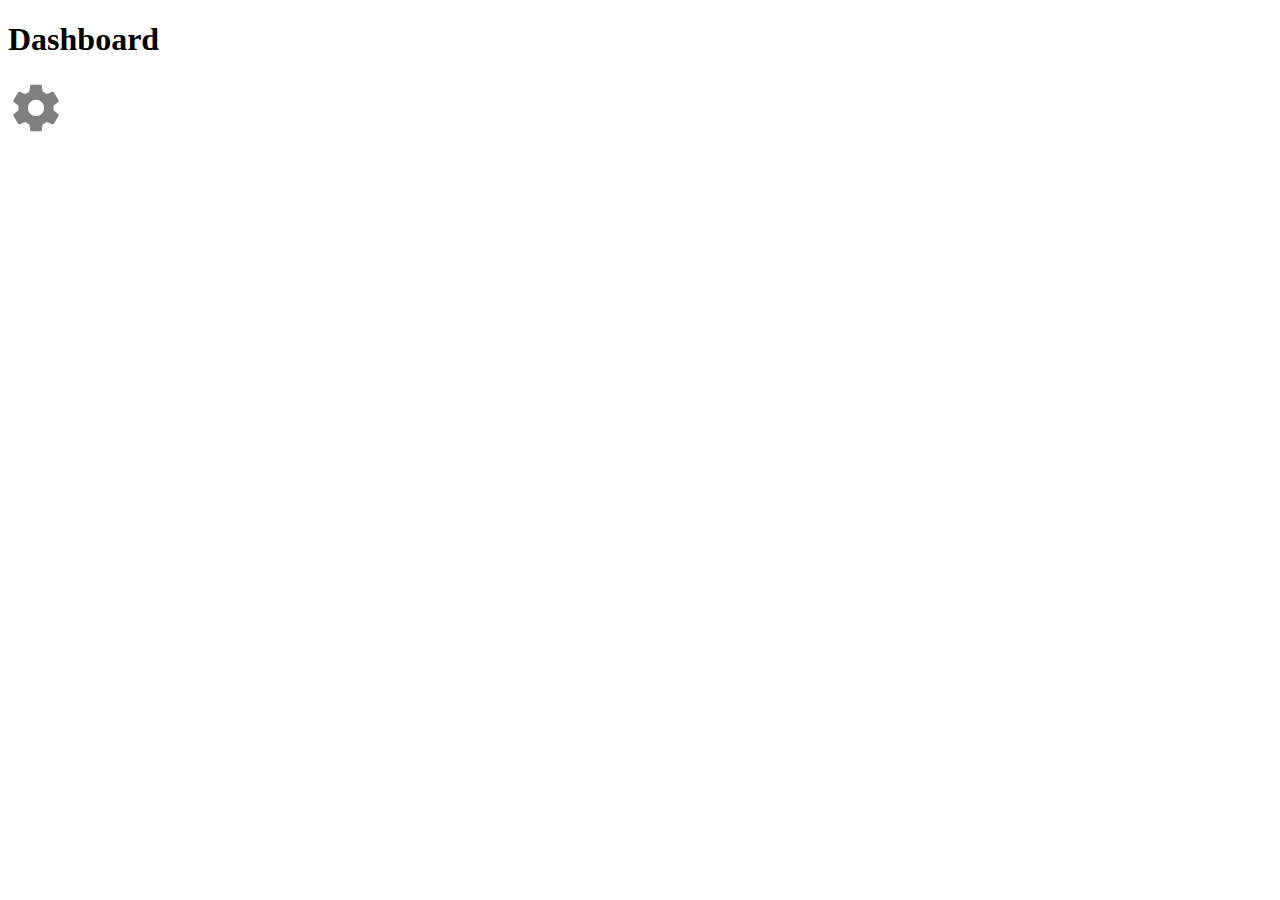
==== index.html @ 482fdac0 "links" ====
<!DOCTYPE html>
<html lang="en">
<head>
    <meta charset="UTF-8">
    <title>Dashboard</title>
    <link href="https://fonts.googleapis.com/icon?family=Material+Icons" rel="stylesheet">
</head>
<body>
    <h1>Dashboard</h1>
    <a href="dashboard/next.html">
        <i class="material-icons" style='font-size: 56px; color: gray;'>settings</i>
    </a>
</body>
</html>
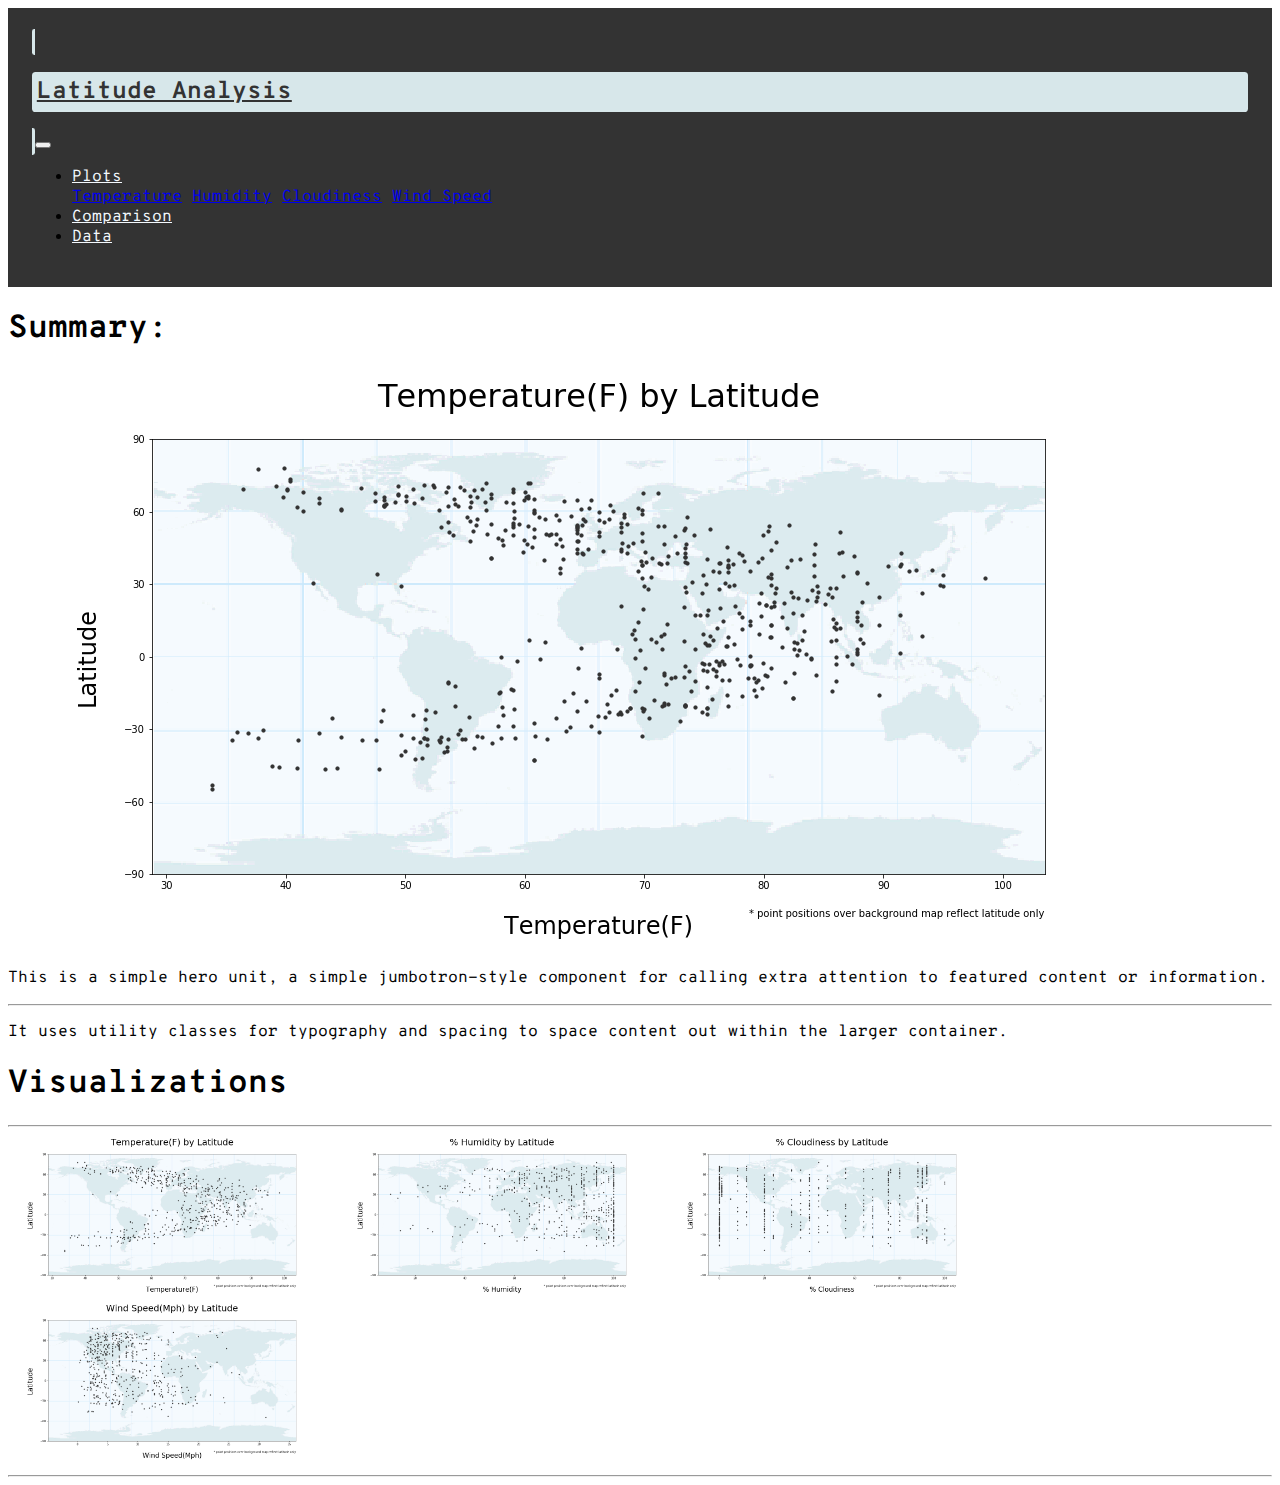
==== commit 69c1ff48: "fixed img file names" ====
--- a/index.html
+++ b/index.html
@@ -1,14 +1,70 @@
 <!DOCTYPE html>
 <html lang="en">
-<head>
-    <meta charset="UTF-8">
-    <title>Dashboard</title>
-    <link href="https://fonts.googleapis.com/icon?family=Material+Icons" rel="stylesheet">
-</head>
-<body>
-    <h1>Dashboard</h1>
-    <a href="dashboard/next.html">
-        <i class="material-icons" style='font-size: 56px; color: gray;'>settings</i>
-    </a>
-</body>
+    <head>
+        <meta charset="UTF-8">
+        <title>Dashboard</title>
+        <link rel="stylesheet" href="https://stackpath.bootstrapcdn.com/bootstrap/4.1.3/css/bootstrap.min.css" integrity="sha384-MCw98/SFnGE8fJT3GXwEOngsV7Zt27NXFoaoApmYm81iuXoPkFOJwJ8ERdknLPMO" crossorigin="anonymous">
+        <link href="https://fonts.googleapis.com/icon?family=Material+Icons" rel="stylesheet">
+        <link href="https://fonts.googleapis.com/css?family=Overpass+Mono" rel="stylesheet">
+        <link rel="stylesheet" href="main.css">
+    </head>
+    <body>
+        <nav class="navbar navbar-expand-lg navbar-color bg-light">
+            <a class="navbar-brand custom-bg" href="index.html"><h2>Latitude Analysis</h2></a>
+            <button class="navbar-toggler" type="button" data-toggle="collapse" data-target="#navbarNavDropdown" aria-controls="navbarNavDropdown" aria-expanded="false" aria-label="Toggle navigation">
+            <span class="navbar-toggler-icon"></span>
+            </button>
+            <div class="collapse navbar-collapse justify-content-end" id="navbarNavDropdown">
+                <ul class="navbar-nav">
+                    <li class="nav-item dropdown">
+                        <a class="nav-link dropdown-toggle" href="#" id="navbarDropdownMenuLink" data-toggle="dropdown" aria-haspopup="true" aria-expanded="false">
+                            Plots
+                        </a>
+                        <div class="dropdown-menu" aria-labelledby="navbarDropdownMenuLink">
+                            <a class="dropdown-item" href="temperature.html">Temperature</a>
+                            <a class="dropdown-item" href="#">Humidity</a>
+                            <a class="dropdown-item" href="#">Cloudiness</a>
+                            <a class="dropdown-item" href="#">Wind Speed</a>
+                        </div>
+                    </li>
+                    <!--     <li class="nav-item active">
+                        <a class="nav-link" href="#">Home <span class="sr-only">(current)</span></a>
+                    </li> -->
+                    <li class="nav-item">
+                        <a class="nav-link" href="#">Comparison</a>
+                    </li>
+                    <li class="nav-item">
+                        <a class="nav-link" href="data.html">Data</a>
+                    </li>
+                </ul>
+            </div>
+        </nav>
+        <div class="container">
+            <div class="row">
+                <div class="jumbotron-fluid col-lg-6">
+                    <h1 class="display-4">Summary:</h1>
+                    <img class="img-fluid" src="img/temperature(f)_by_latitude.png" alt="temperature">
+                    <p class="lead">This is a simple hero unit, a simple jumbotron-style component for calling extra attention to featured content or information.</p>
+                    <hr class="my-4">
+                    <p>It uses utility classes for typography and spacing to space content out within the larger container.</p>
+                </div>
+                <div class="jumbotron-fluid col-lg-6">
+                    <h1 class="display-5 text-center">Visualizations</h1>
+                    <hr>
+                    <div class="row">
+                        <img class="img-sm col-lg-6" src="img/temperature(f)_by_latitude.png">
+                        <img class="img-sm col-lg-6" src="img/humidity_by_latitude.png">
+                        <img class="img-sm col-lg-6" src="img/cloudiness_by_latitude.png">
+                        <img class="img-sm col-lg-6" src="img/wind speed(mph)_by_latitude.png">
+                    </div>
+                    <!-- <p class="lead">This is a simple hero unit, a simple jumbotron-style component for calling extra attention to featured content or information.</p> -->
+                    <hr class="my-4">
+                    <!-- <p>It uses utility classes for typography and spacing to space content out within the larger container.</p> -->
+                </div>
+            </div>
+        </div>
+        <script src="https://code.jquery.com/jquery-3.3.1.slim.min.js" integrity="sha384-q8i/X+965DzO0rT7abK41JStQIAqVgRVzpbzo5smXKp4YfRvH+8abtTE1Pi6jizo" crossorigin="anonymous"></script>
+        <script src="https://cdnjs.cloudflare.com/ajax/libs/popper.js/1.14.3/umd/popper.min.js" integrity="sha384-ZMP7rVo3mIykV+2+9J3UJ46jBk0WLaUAdn689aCwoqbBJiSnjAK/l8WvCWPIPm49" crossorigin="anonymous"></script>
+        <script src="https://stackpath.bootstrapcdn.com/bootstrap/4.1.3/js/bootstrap.min.js" integrity="sha384-ChfqqxuZUCnJSK3+MXmPNIyE6ZbWh2IMqE241rYiqJxyMiZ6OW/JmZQ5stwEULTy" crossorigin="anonymous"></script>
+    </body>
 </html>--- a/main.css
+++ b/main.css
@@ -0,0 +1,51 @@
+body {
+    font-family: 'Overpass Mono', monospace;
+}
+
+.navbar {
+    padding: 1.5em;
+    margin-bottom: 1em;
+}
+
+.navbar-color {
+    background-color: #333 !important;
+}
+
+.nav-link {
+    color: #F4F9FE;
+}
+
+.nav-link:hover {
+    color: #86B3D3;
+}
+
+.custom-bg, h2 {
+    color: #333;
+    background-color: #D7E7EA;
+    padding: 0.2em;
+    border-radius: 0.15em;
+}
+
+.img-sm {
+    height: 10em !important;
+    width: 20em !important;
+    padding: 0 !important;
+}
+
+.table-top {
+    margin-top: 3em;
+}
+
+.thead-custom {
+    color: #F4F9FE;
+    background-color: #333;
+}
+
+@media (max-width: 450px) {
+    .custom-bg, h2 {
+    color: #222;
+    background-color: #FB5;
+    padding: 2em;
+    border-radius: 0.15em;
+    }
+}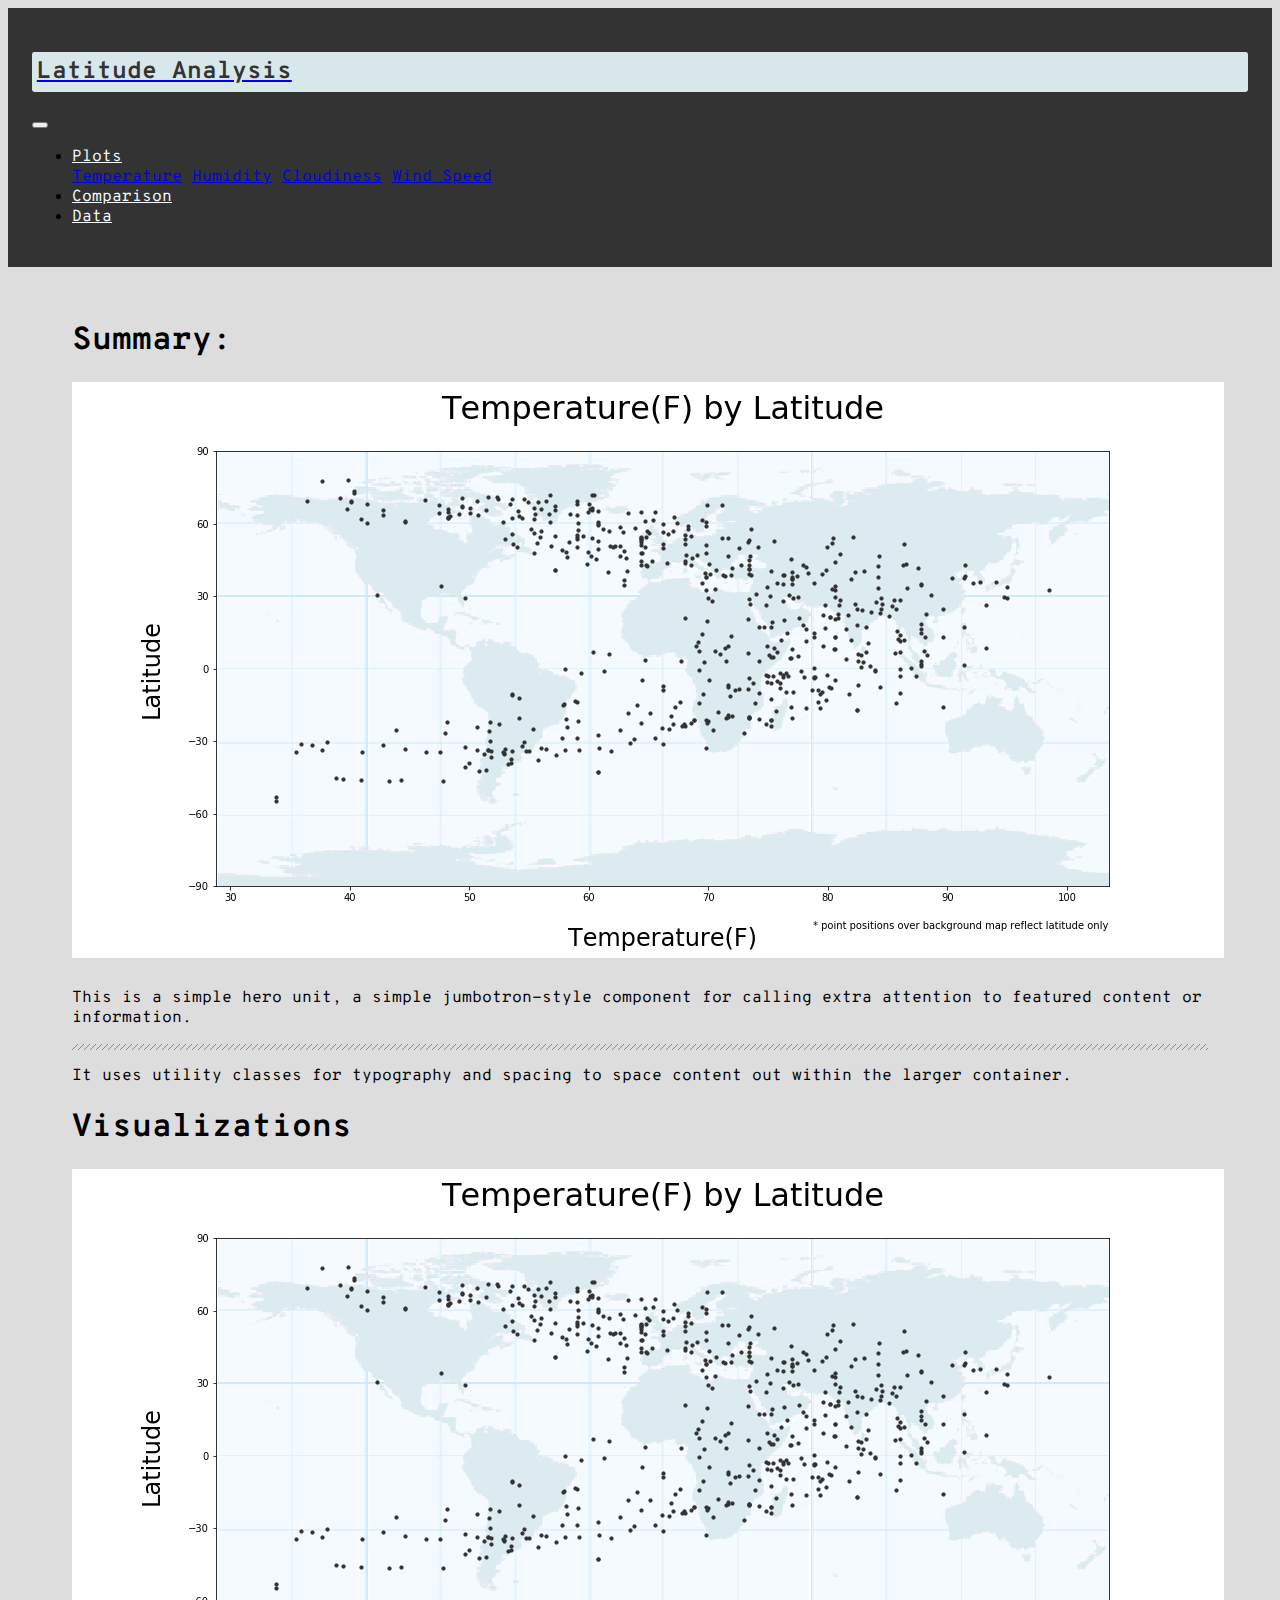
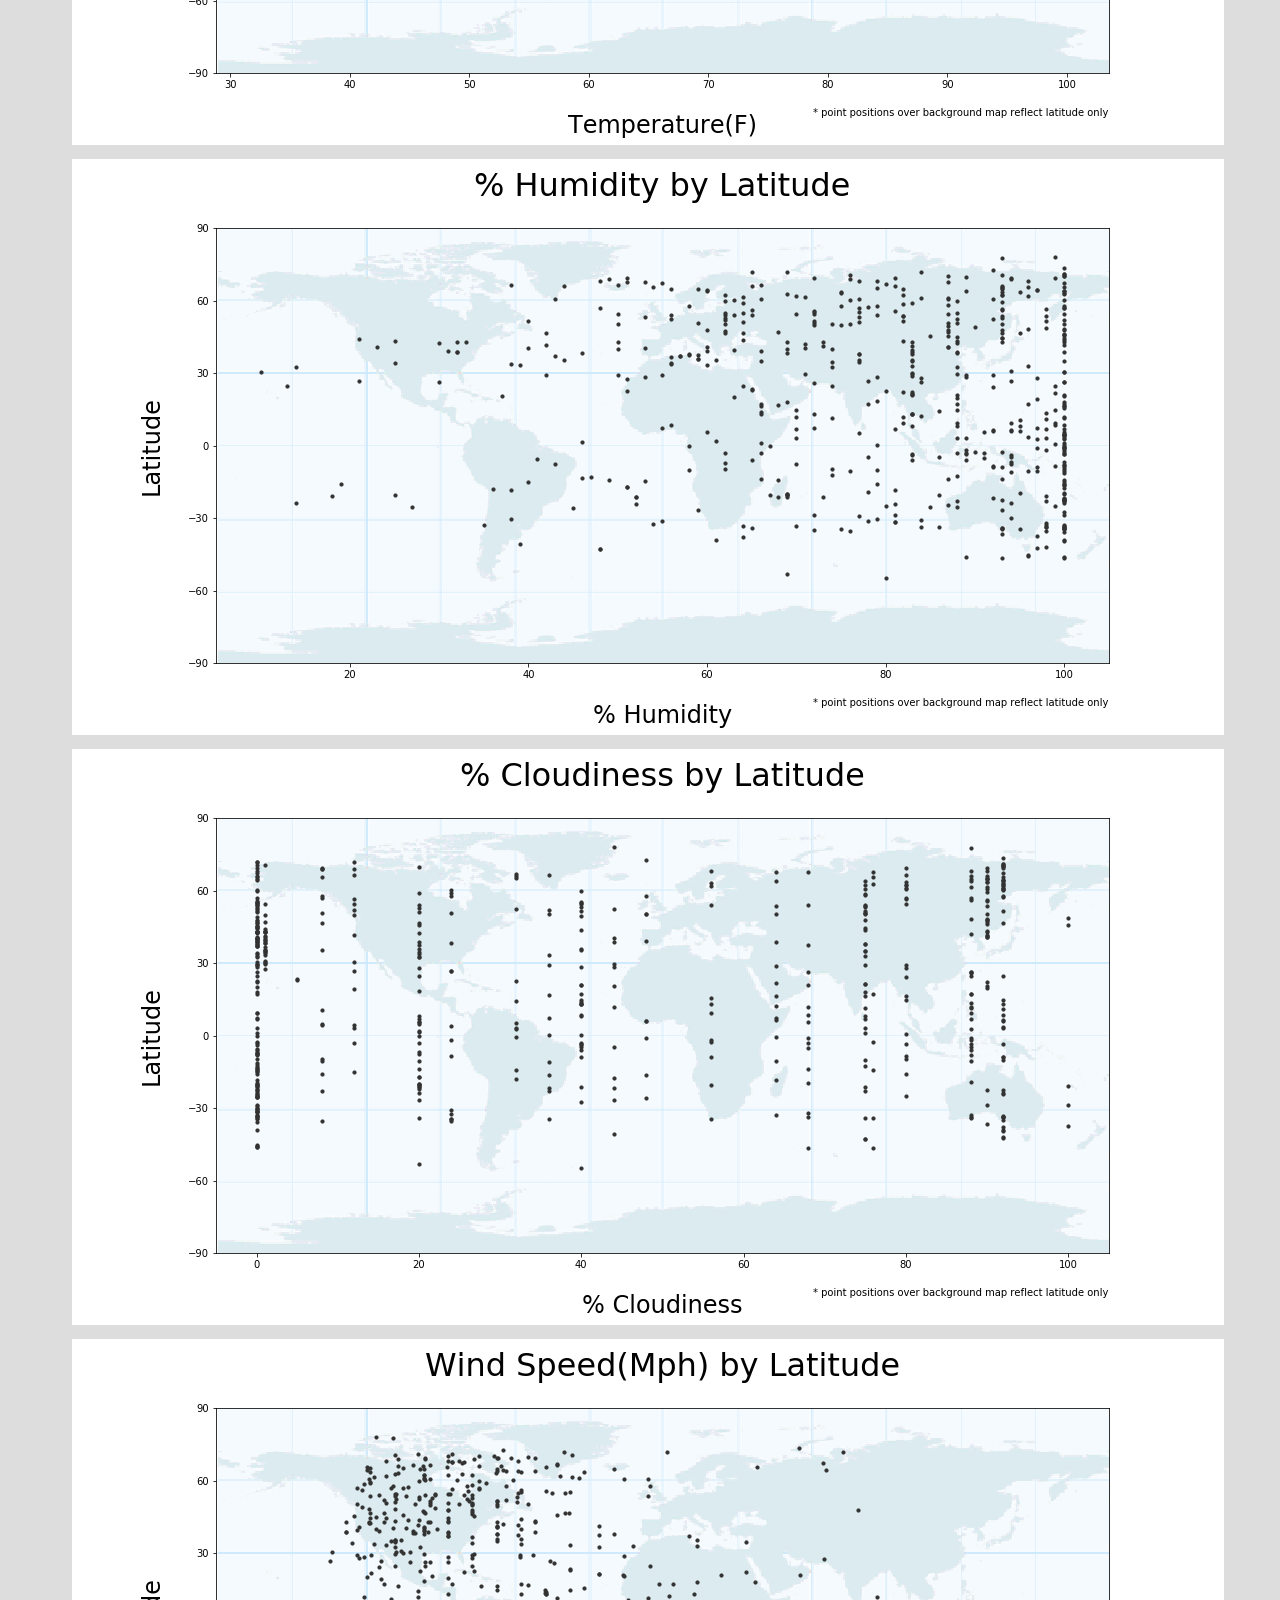
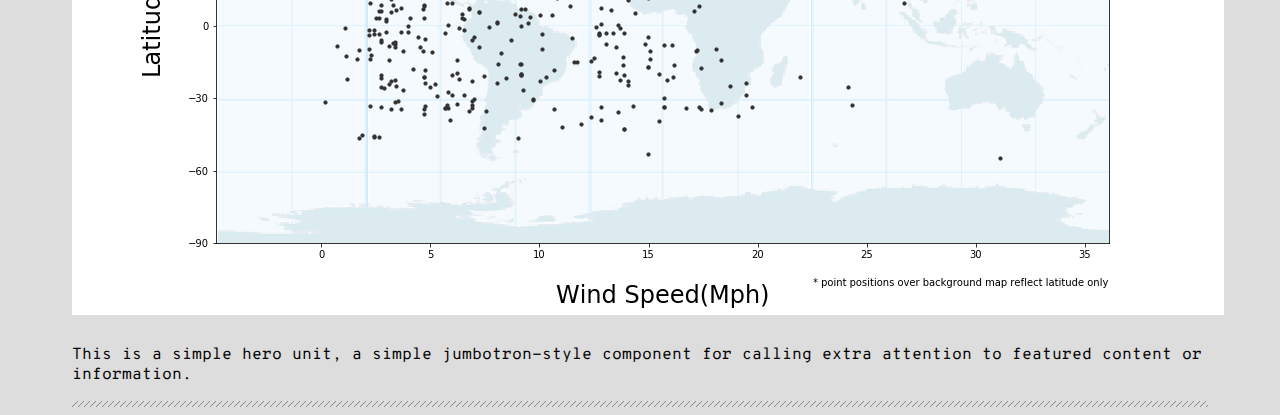
==== commit 5f4a8079: "created all pages" ====
--- a/index.html
+++ b/index.html
@@ -10,7 +10,7 @@
     </head>
     <body>
         <nav class="navbar navbar-expand-lg navbar-color bg-light">
-            <a class="navbar-brand custom-bg" href="index.html"><h2>Latitude Analysis</h2></a>
+            <a class="navbar-brand" href="index.html"><h2 class="nav-title">Latitude Analysis</h2></a>
             <button class="navbar-toggler" type="button" data-toggle="collapse" data-target="#navbarNavDropdown" aria-controls="navbarNavDropdown" aria-expanded="false" aria-label="Toggle navigation">
             <span class="navbar-toggler-icon"></span>
             </button>
@@ -22,16 +22,13 @@
                         </a>
                         <div class="dropdown-menu" aria-labelledby="navbarDropdownMenuLink">
                             <a class="dropdown-item" href="temperature.html">Temperature</a>
-                            <a class="dropdown-item" href="#">Humidity</a>
-                            <a class="dropdown-item" href="#">Cloudiness</a>
-                            <a class="dropdown-item" href="#">Wind Speed</a>
+                            <a class="dropdown-item" href="humidity.html">Humidity</a>
+                            <a class="dropdown-item" href="cloudiness.html">Cloudiness</a>
+                            <a class="dropdown-item" href="wind.html">Wind Speed</a>
                         </div>
                     </li>
-                    <!--     <li class="nav-item active">
-                        <a class="nav-link" href="#">Home <span class="sr-only">(current)</span></a>
-                    </li> -->
                     <li class="nav-item">
-                        <a class="nav-link" href="#">Comparison</a>
+                        <a class="nav-link" href="comparison.html">Comparison</a>
                     </li>
                     <li class="nav-item">
                         <a class="nav-link" href="data.html">Data</a>
@@ -39,26 +36,33 @@
                 </ul>
             </div>
         </nav>
-        <div class="container">
+        <div class="big-container">
             <div class="row">
-                <div class="jumbotron-fluid col-lg-6">
-                    <h1 class="display-4">Summary:</h1>
+                <div class="col-lg-7 col-md-12">
+                    <h1 class="display-5">Summary:</h1>
                     <img class="img-fluid" src="img/temperature(f)_by_latitude.png" alt="temperature">
                     <p class="lead">This is a simple hero unit, a simple jumbotron-style component for calling extra attention to featured content or information.</p>
-                    <hr class="my-4">
+                    <hr>
                     <p>It uses utility classes for typography and spacing to space content out within the larger container.</p>
                 </div>
-                <div class="jumbotron-fluid col-lg-6">
-                    <h1 class="display-5 text-center">Visualizations</h1>
+                <div class="col-lg-5 col-md-12">
+                    <h1 class="display-5">Visualizations</h1>
+                    <div class="row">
+                        <div class="vis-thumb col-lg-6 col-md-3">
+                            <a href="temperature.html"><img class="img-fluid" src="img/temperature(f)_by_latitude.png"></a>
+                        </div>
+                        <div class="vis-thumb col-lg-6 col-md-3">
+                            <a href="humidity.html"><img class="img-fluid" src="img/humidity_by_latitude.png"></a>
+                        </div>
+                        <div class="vis-thumb col-lg-6 col-md-3">
+                            <a href="cloudiness.html"><img class="img-fluid" src="img/cloudiness_by_latitude.png"></a>
+                        </div>
+                        <div class="vis-thumb col-lg-6 col-md-3">
+                            <a href="wind.html"><img class="img-fluid" src="img/wind speed(mph)_by_latitude.png"></a>
+                        </div>
+                    </div>
+                    <p class="lead">This is a simple hero unit, a simple jumbotron-style component for calling extra attention to featured content or information.</p>
                     <hr>
-                    <div class="row">
-                        <img class="img-sm col-lg-6" src="img/temperature(f)_by_latitude.png">
-                        <img class="img-sm col-lg-6" src="img/humidity_by_latitude.png">
-                        <img class="img-sm col-lg-6" src="img/cloudiness_by_latitude.png">
-                        <img class="img-sm col-lg-6" src="img/wind speed(mph)_by_latitude.png">
-                    </div>
-                    <!-- <p class="lead">This is a simple hero unit, a simple jumbotron-style component for calling extra attention to featured content or information.</p> -->
-                    <hr class="my-4">
                     <!-- <p>It uses utility classes for typography and spacing to space content out within the larger container.</p> -->
                 </div>
             </div>
--- a/main.css
+++ b/main.css
@@ -1,5 +1,27 @@
 body {
     font-family: 'Overpass Mono', monospace;
+    background-color: #DDD;
+}
+
+.bg-image {
+    position: absolute;
+    width: 100vw;
+    height: 100vh;
+    background-image: url("img/old-world-map.jpg");
+    background-attachment: fixed;
+    background-size: cover;
+    opacity: 0.2;
+    z-index: -1;
+}
+
+hr {
+    height: 6px;
+    background: url('img/slash.png');
+    border: 0;
+}
+
+.big-container {
+    padding: 1em 4em 0 4em;
 }
 
 .navbar {
@@ -19,17 +41,19 @@
     color: #86B3D3;
 }
 
-.custom-bg, h2 {
+.nav-title {
     color: #333;
     background-color: #D7E7EA;
     padding: 0.2em;
-    border-radius: 0.15em;
+    border-radius: 0.1em;
 }
 
-.img-sm {
-    height: 10em !important;
-    width: 20em !important;
-    padding: 0 !important;
+img {
+    margin-bottom: 0.5em;
+}
+
+.selection {
+    border: 0.2em dashed #777;
 }
 
 .table-top {
@@ -41,11 +65,11 @@
     background-color: #333;
 }
 
-@media (max-width: 450px) {
+/* @media (max-width: 450px) {
     .custom-bg, h2 {
     color: #222;
     background-color: #FB5;
     padding: 2em;
     border-radius: 0.15em;
-    }
-}+    } */
+/* } */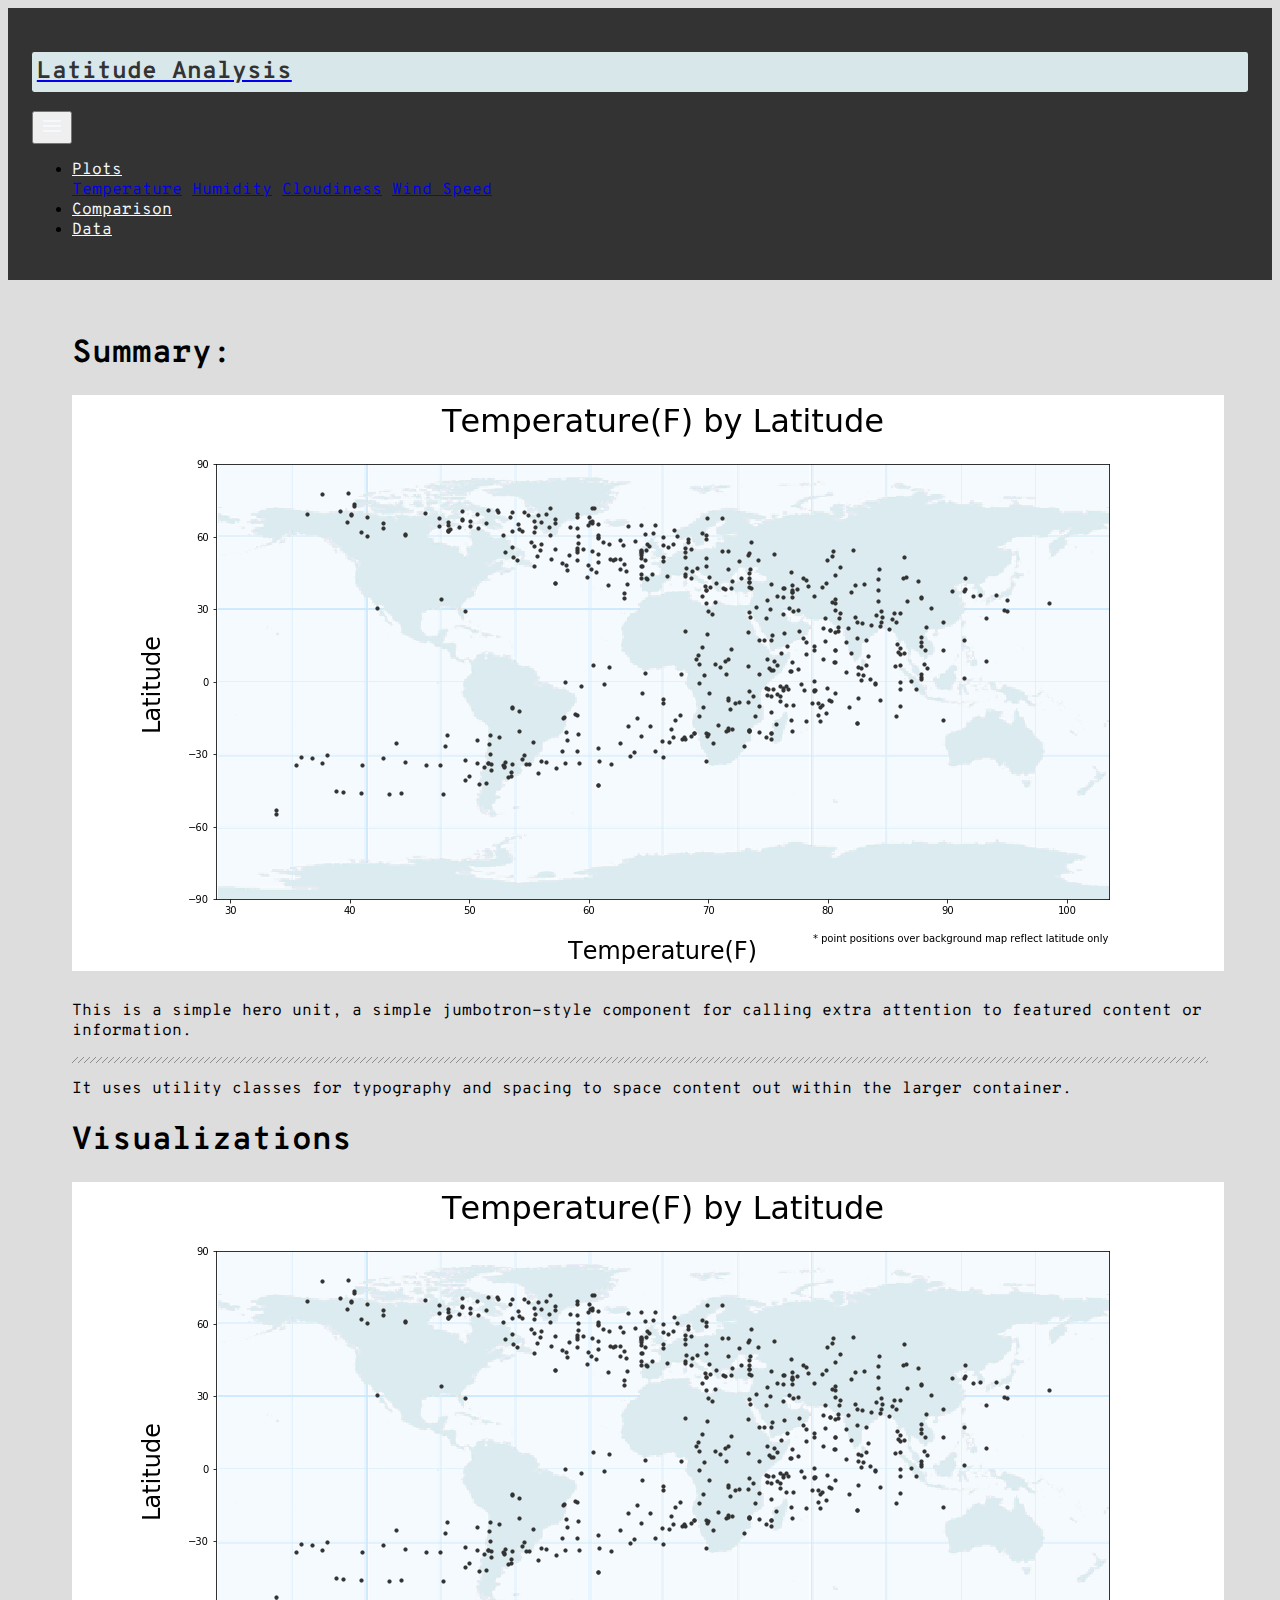
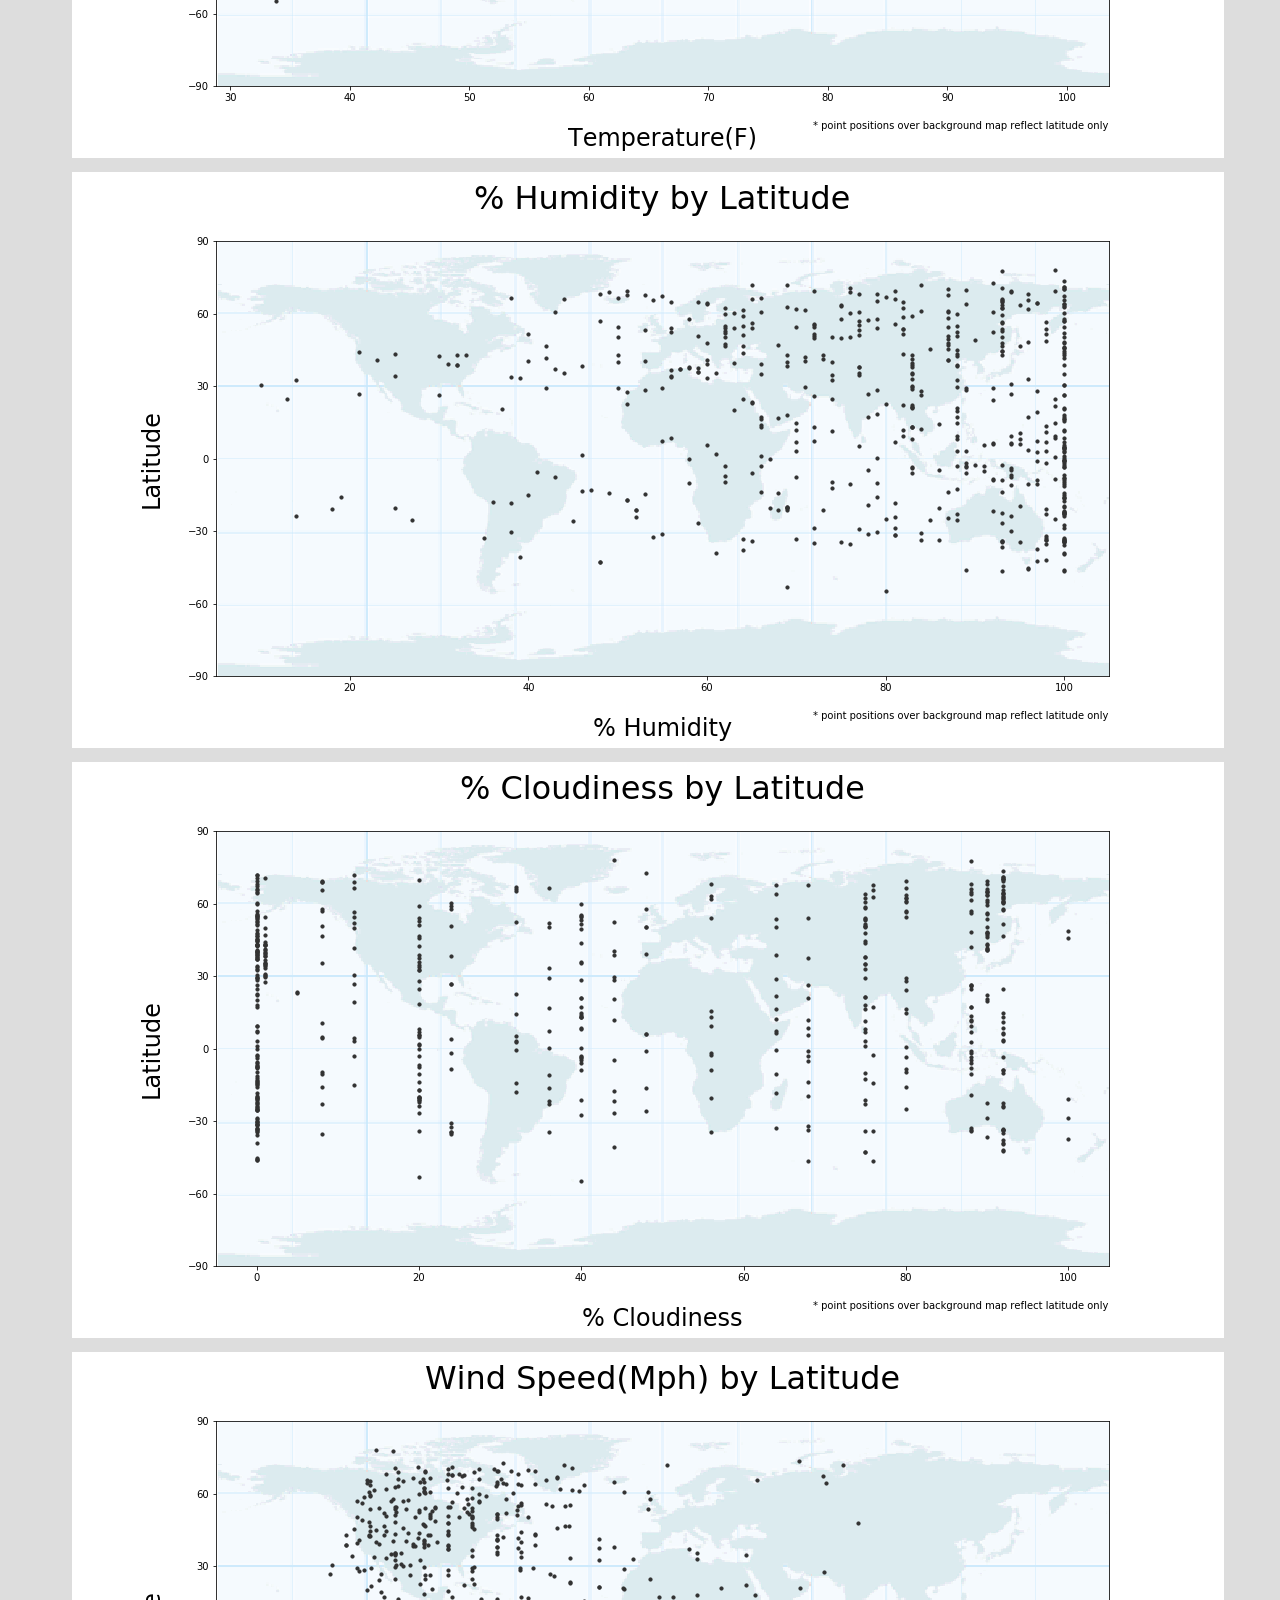
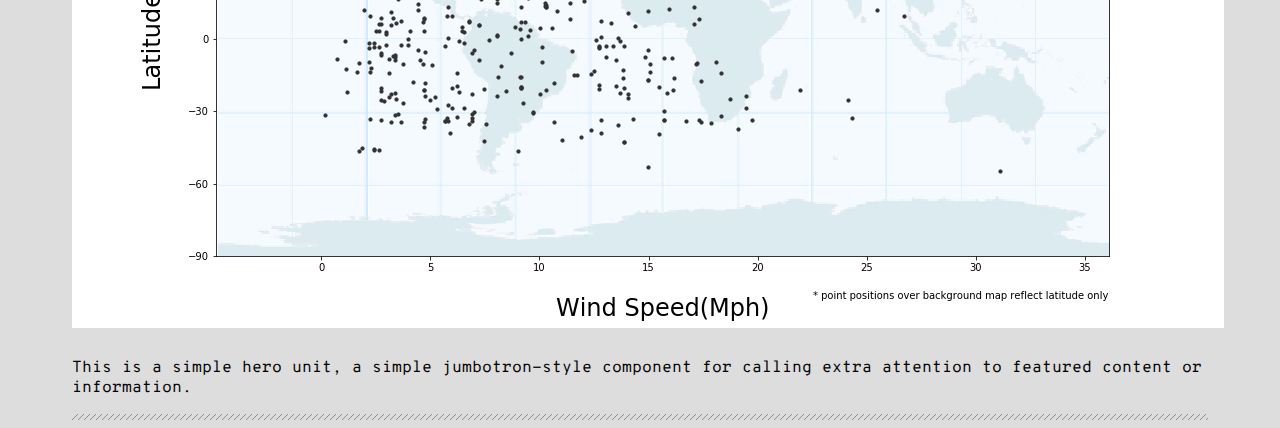
==== commit 08322a29: "added menu icon" ====
--- a/index.html
+++ b/index.html
@@ -12,7 +12,7 @@
         <nav class="navbar navbar-expand-lg navbar-color bg-light">
             <a class="navbar-brand" href="index.html"><h2 class="nav-title">Latitude Analysis</h2></a>
             <button class="navbar-toggler" type="button" data-toggle="collapse" data-target="#navbarNavDropdown" aria-controls="navbarNavDropdown" aria-expanded="false" aria-label="Toggle navigation">
-            <span class="navbar-toggler-icon"></span>
+            <i class="material-icons">menu</i>
             </button>
             <div class="collapse navbar-collapse justify-content-end" id="navbarNavDropdown">
                 <ul class="navbar-nav">
@@ -48,16 +48,16 @@
                 <div class="col-lg-5 col-md-12">
                     <h1 class="display-5">Visualizations</h1>
                     <div class="row">
-                        <div class="vis-thumb col-lg-6 col-md-3">
+                        <div class="vis-thumb col-lg-6 col-3">
                             <a href="temperature.html"><img class="img-fluid" src="img/temperature(f)_by_latitude.png"></a>
                         </div>
-                        <div class="vis-thumb col-lg-6 col-md-3">
+                        <div class="vis-thumb col-lg-6 col-3">
                             <a href="humidity.html"><img class="img-fluid" src="img/humidity_by_latitude.png"></a>
                         </div>
-                        <div class="vis-thumb col-lg-6 col-md-3">
+                        <div class="vis-thumb col-lg-6 col-3">
                             <a href="cloudiness.html"><img class="img-fluid" src="img/cloudiness_by_latitude.png"></a>
                         </div>
-                        <div class="vis-thumb col-lg-6 col-md-3">
+                        <div class="vis-thumb col-lg-6 col-3">
                             <a href="wind.html"><img class="img-fluid" src="img/wind speed(mph)_by_latitude.png"></a>
                         </div>
                     </div>
--- a/main.css
+++ b/main.css
@@ -37,6 +37,10 @@
     color: #F4F9FE;
 }
 
+.material-icons {
+    color: #F4F9FE;
+}
+
 .nav-link:hover {
     color: #86B3D3;
 }
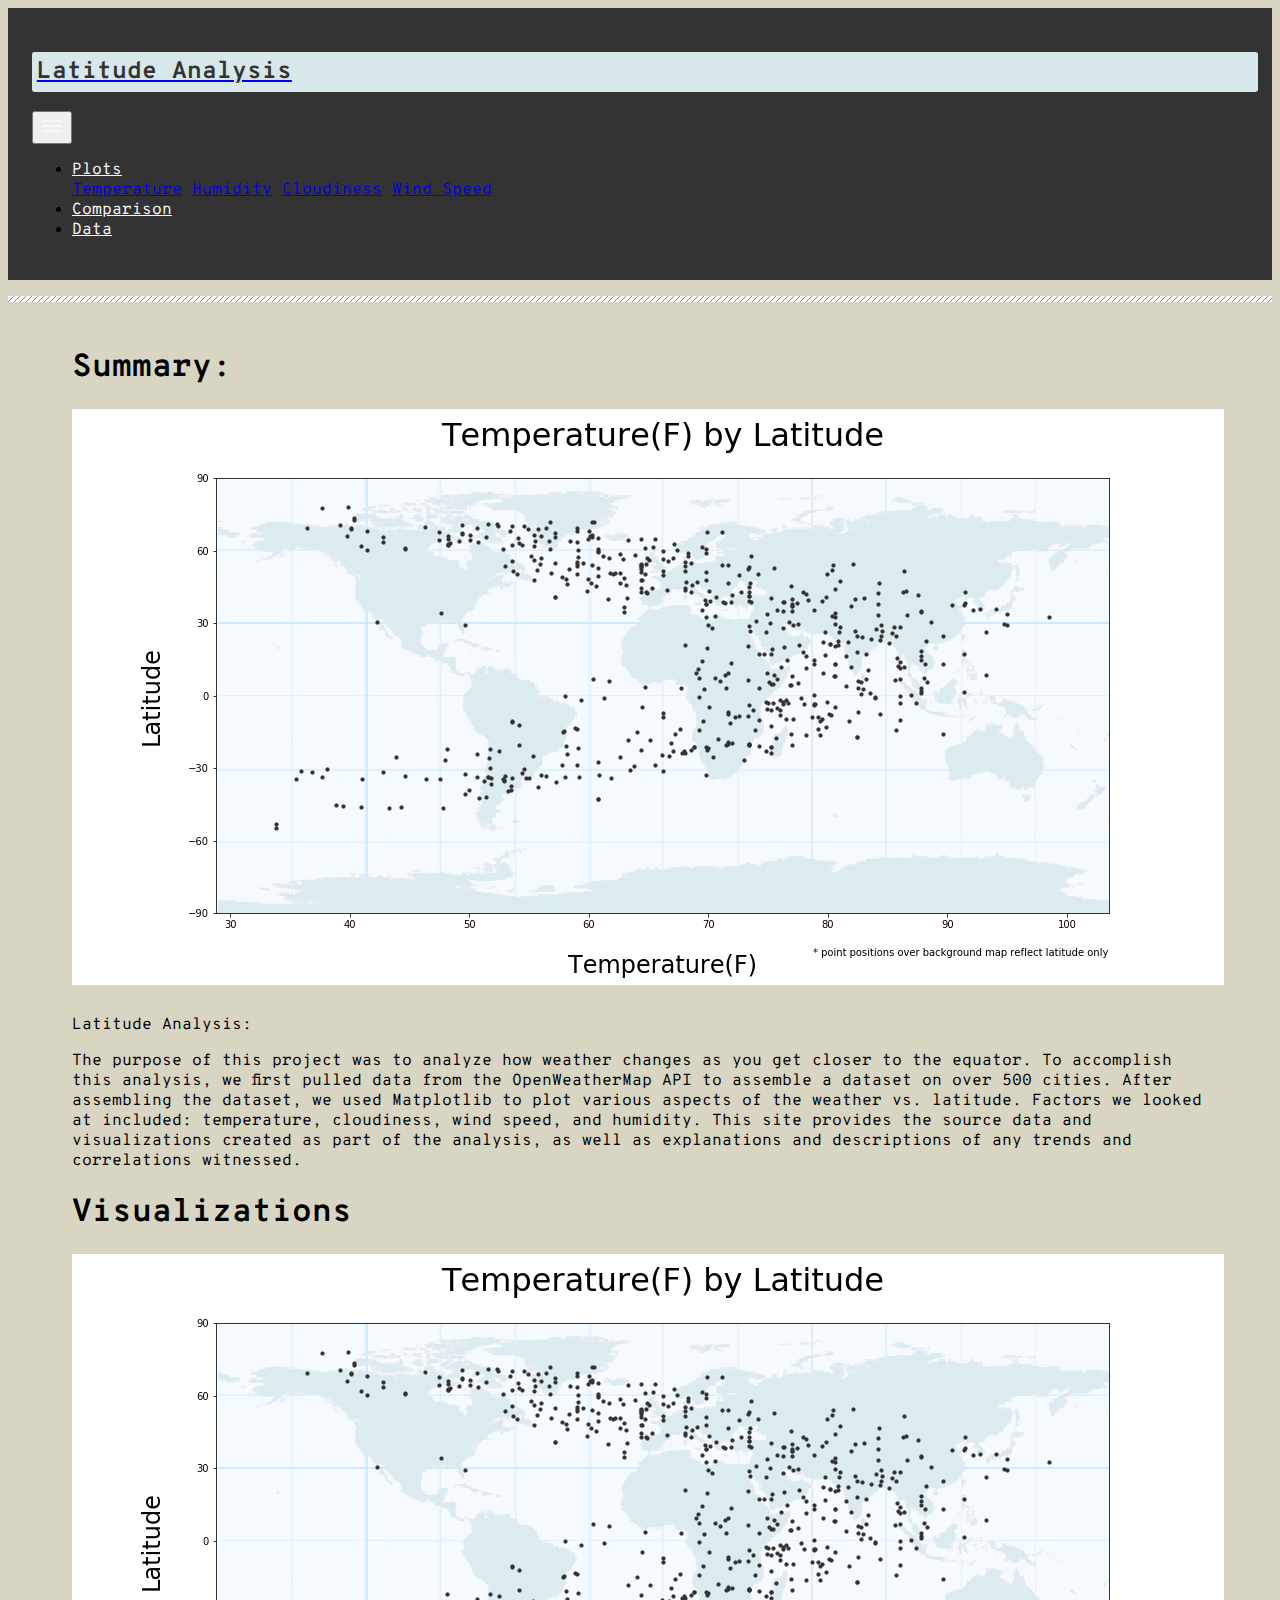
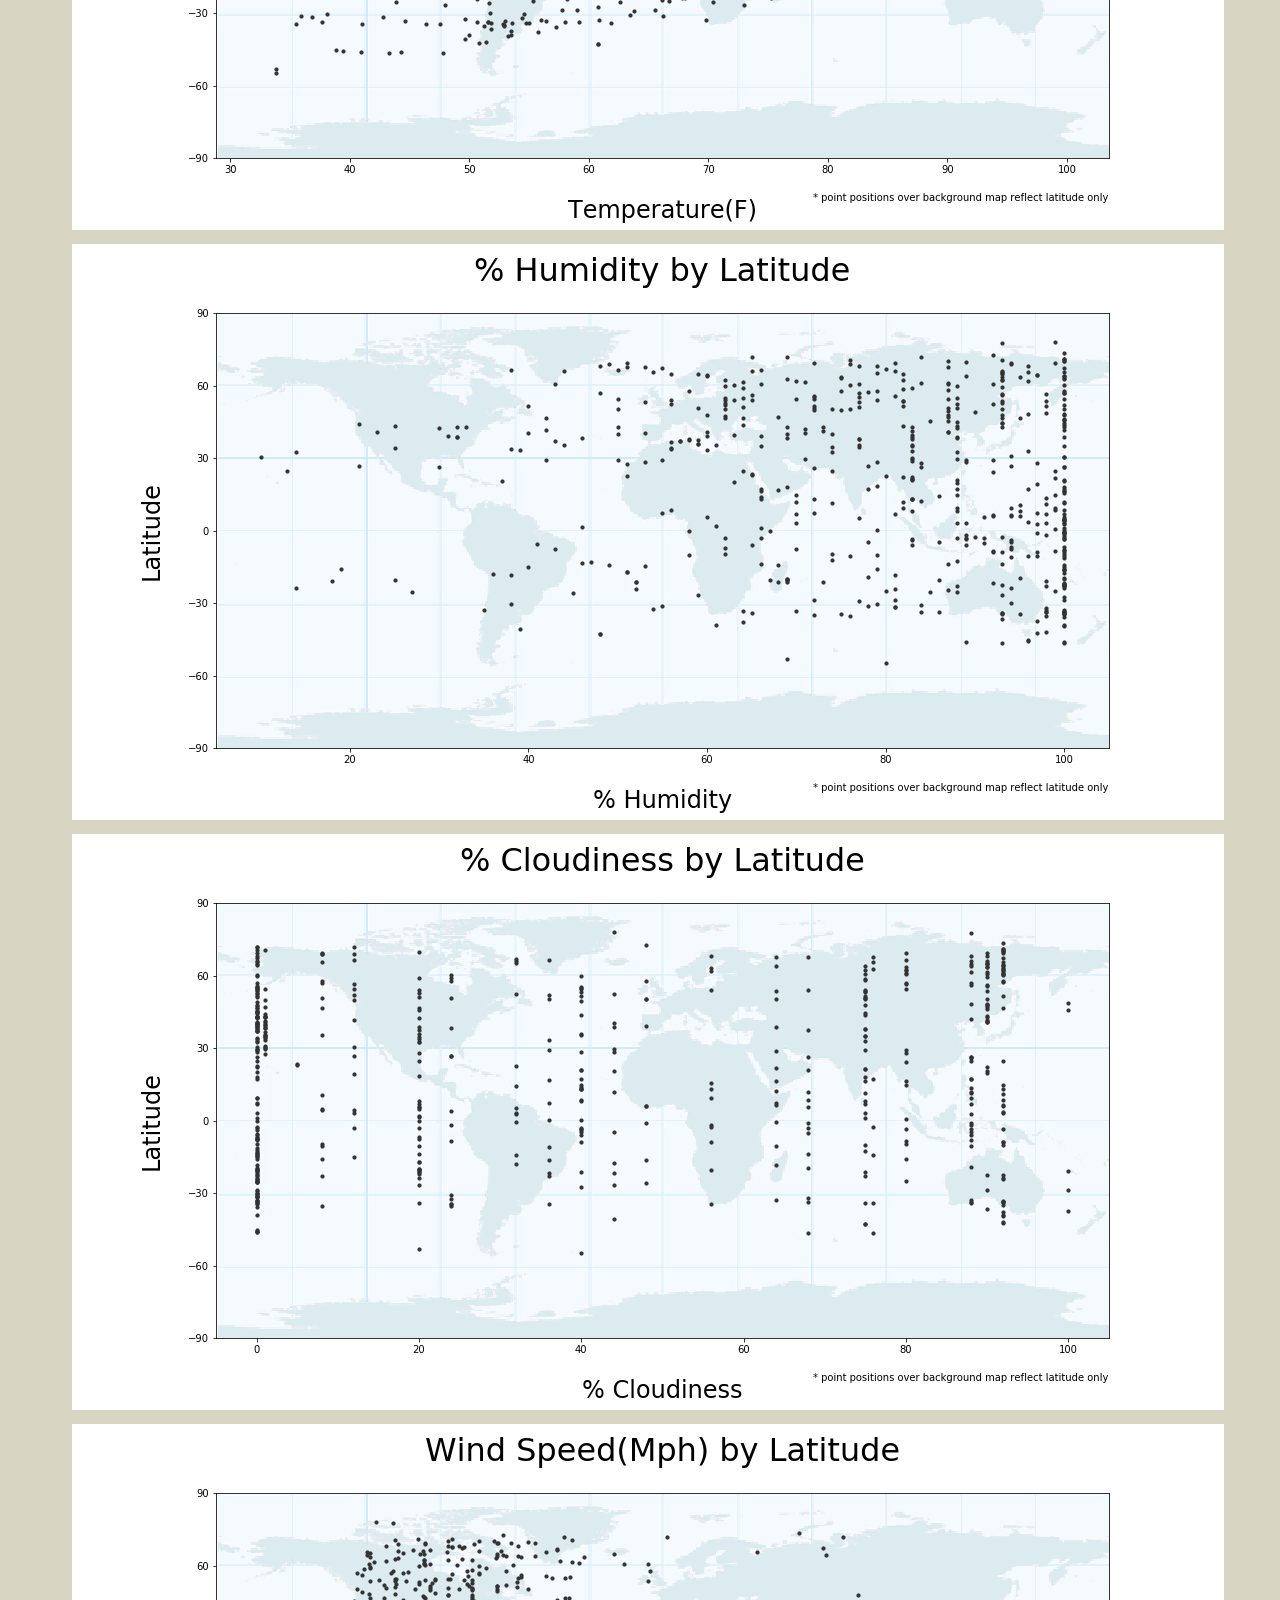
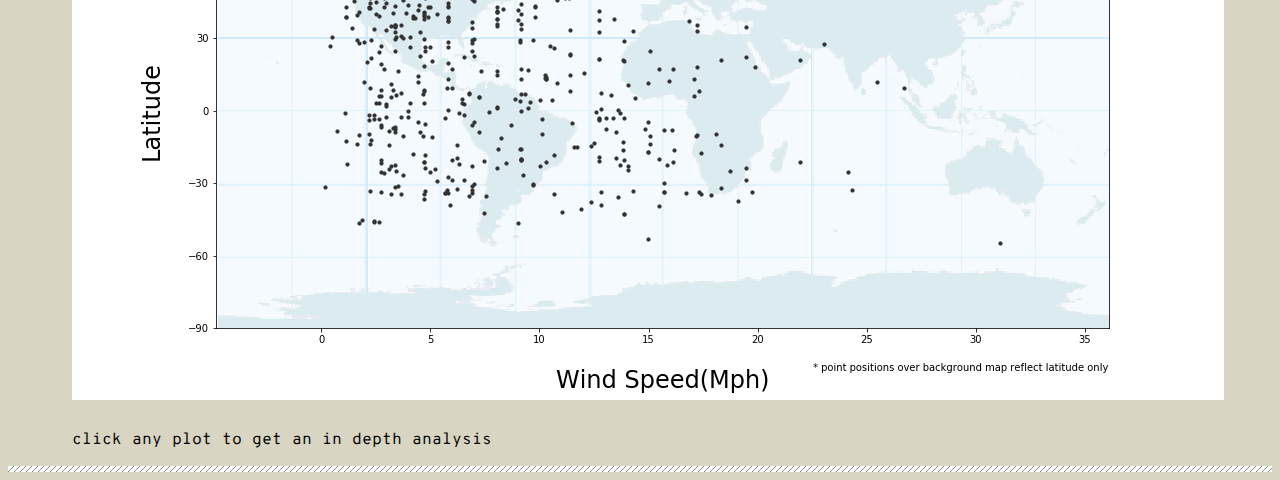
==== commit 37dd4bb7: "dashboard complete" ====
--- a/index.html
+++ b/index.html
@@ -9,7 +9,7 @@
         <link rel="stylesheet" href="main.css">
     </head>
     <body>
-        <nav class="navbar navbar-expand-lg navbar-color bg-light">
+        <nav class="navbar navbar-expand-lg navbar-custom bg-light">
             <a class="navbar-brand" href="index.html"><h2 class="nav-title">Latitude Analysis</h2></a>
             <button class="navbar-toggler" type="button" data-toggle="collapse" data-target="#navbarNavDropdown" aria-controls="navbarNavDropdown" aria-expanded="false" aria-label="Toggle navigation">
             <i class="material-icons">menu</i>
@@ -36,14 +36,16 @@
                 </ul>
             </div>
         </nav>
+        <hr>
         <div class="big-container">
             <div class="row">
                 <div class="col-lg-7 col-md-12">
                     <h1 class="display-5">Summary:</h1>
                     <img class="img-fluid" src="img/temperature(f)_by_latitude.png" alt="temperature">
-                    <p class="lead">This is a simple hero unit, a simple jumbotron-style component for calling extra attention to featured content or information.</p>
-                    <hr>
-                    <p>It uses utility classes for typography and spacing to space content out within the larger container.</p>
+                    <p class="lead">Latitude Analysis:</p>
+                    <p>
+                        The purpose of this project was to analyze how weather changes as you get closer to the equator. To accomplish this analysis, we first pulled data from the OpenWeatherMap API to assemble a dataset on over 500 cities. After assembling the dataset, we used Matplotlib to plot various aspects of the weather vs. latitude. Factors we looked at included: temperature, cloudiness, wind speed, and humidity. This site provides the source data and visualizations created as part of the analysis, as well as explanations and descriptions of any trends and correlations witnessed.
+                    </p>
                 </div>
                 <div class="col-lg-5 col-md-12">
                     <h1 class="display-5">Visualizations</h1>
@@ -61,12 +63,11 @@
                             <a href="wind.html"><img class="img-fluid" src="img/wind speed(mph)_by_latitude.png"></a>
                         </div>
                     </div>
-                    <p class="lead">This is a simple hero unit, a simple jumbotron-style component for calling extra attention to featured content or information.</p>
-                    <hr>
-                    <!-- <p>It uses utility classes for typography and spacing to space content out within the larger container.</p> -->
+                    <p class="text-right">click any plot to get an in depth analysis</p>
                 </div>
             </div>
         </div>
+        <hr>
         <script src="https://code.jquery.com/jquery-3.3.1.slim.min.js" integrity="sha384-q8i/X+965DzO0rT7abK41JStQIAqVgRVzpbzo5smXKp4YfRvH+8abtTE1Pi6jizo" crossorigin="anonymous"></script>
         <script src="https://cdnjs.cloudflare.com/ajax/libs/popper.js/1.14.3/umd/popper.min.js" integrity="sha384-ZMP7rVo3mIykV+2+9J3UJ46jBk0WLaUAdn689aCwoqbBJiSnjAK/l8WvCWPIPm49" crossorigin="anonymous"></script>
         <script src="https://stackpath.bootstrapcdn.com/bootstrap/4.1.3/js/bootstrap.min.js" integrity="sha384-ChfqqxuZUCnJSK3+MXmPNIyE6ZbWh2IMqE241rYiqJxyMiZ6OW/JmZQ5stwEULTy" crossorigin="anonymous"></script>
--- a/main.css
+++ b/main.css
@@ -1,22 +1,11 @@
 body {
     font-family: 'Overpass Mono', monospace;
-    background-color: #DDD;
-}
-
-.bg-image {
-    position: absolute;
-    width: 100vw;
-    height: 100vh;
-    background-image: url("img/old-world-map.jpg");
-    background-attachment: fixed;
-    background-size: cover;
-    opacity: 0.2;
-    z-index: -1;
+    background-color: #D8D5C2;
 }
 
 hr {
     height: 6px;
-    background: url('img/slash.png');
+    background: #FFF url('img/slash.png');
     border: 0;
 }
 
@@ -24,12 +13,25 @@
     padding: 1em 4em 0 4em;
 }
 
-.navbar {
+.nav-title {
+    color: #333;
+    background-color: #D7E7EA;
+    padding: 0.2em;
+    border-radius: 0.1em;
+    transition: width 0.5s ease-in-out;
+    width: 100%;
+}
+
+@media (max-width: 650px) {
+    .nav-title {
+        width: 49%;
+        transition: width 0.5s ease-in-out;
+    }
+}
+
+.navbar-custom {
     padding: 1.5em;
     margin-bottom: 1em;
-}
-
-.navbar-color {
     background-color: #333 !important;
 }
 
@@ -37,19 +39,12 @@
     color: #F4F9FE;
 }
 
-.material-icons {
-    color: #F4F9FE;
-}
-
 .nav-link:hover {
     color: #86B3D3;
 }
 
-.nav-title {
-    color: #333;
-    background-color: #D7E7EA;
-    padding: 0.2em;
-    border-radius: 0.1em;
+.material-icons {
+    color: #F4F9FE;
 }
 
 img {
@@ -60,20 +55,12 @@
     border: 0.2em dashed #777;
 }
 
-.table-top {
+.table-custom {
     margin-top: 3em;
+    background-color: #FFF;
 }
 
 .thead-custom {
     color: #F4F9FE;
     background-color: #333;
 }
-
-/* @media (max-width: 450px) {
-    .custom-bg, h2 {
-    color: #222;
-    background-color: #FB5;
-    padding: 2em;
-    border-radius: 0.15em;
-    } */
-/* } */